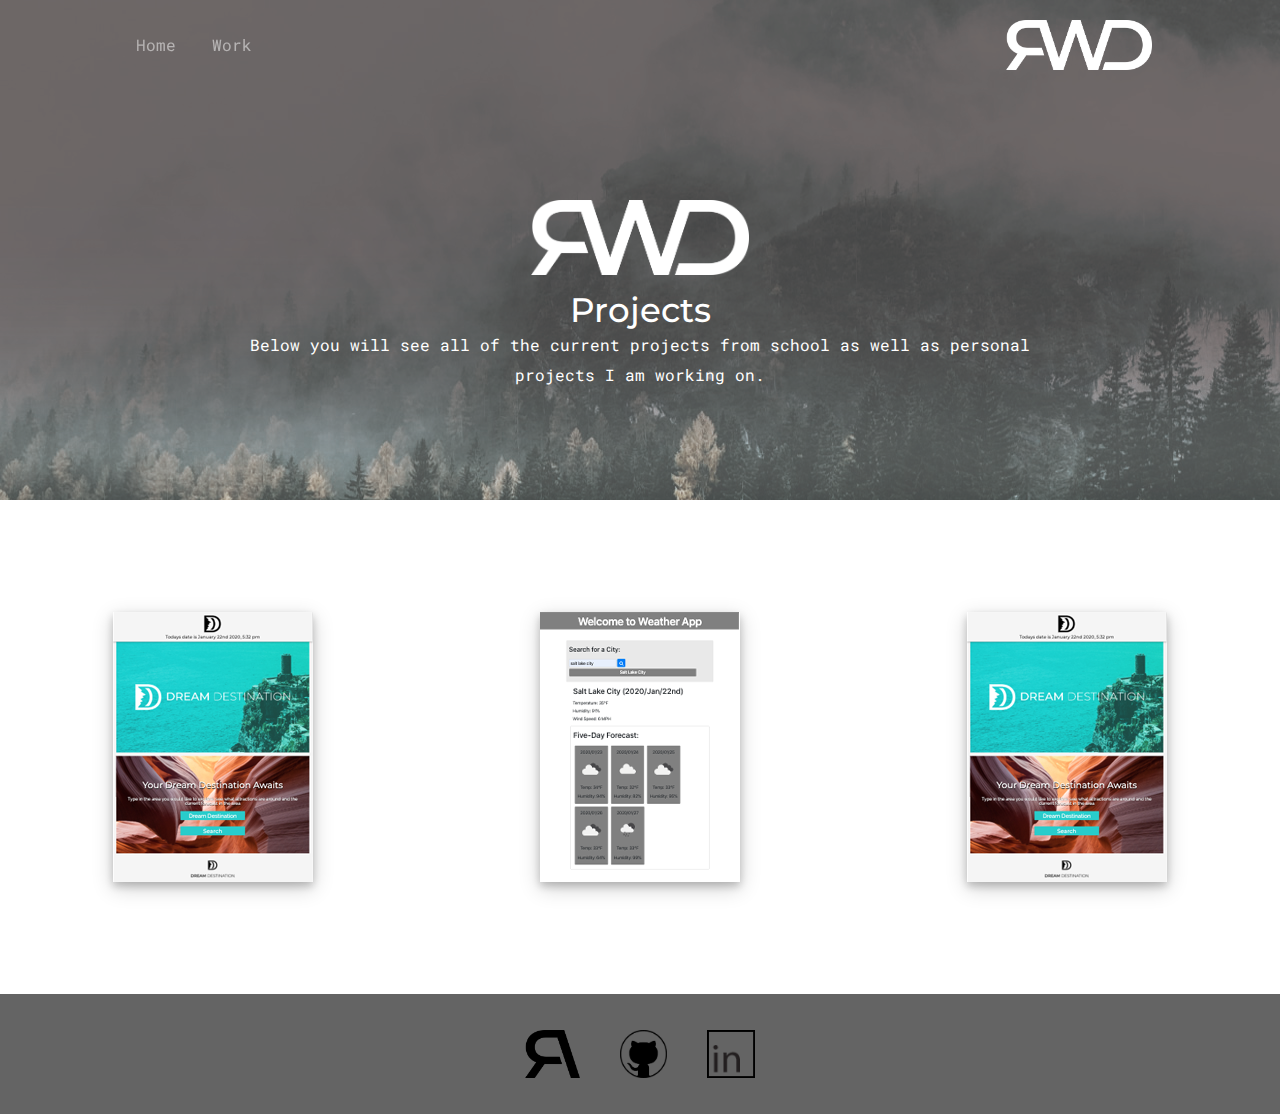
==== projects.html @ 768cb28b "added styles to projects page just need to like the projects" ====
<!DOCTYPE html>
<html lang="en">

<head>
    <meta charset="UTF-8">
    <meta name="viewport" content="width=device-width, initial-scale=1.0">
    <meta http-equiv="X-UA-Compatible" content="ie=edge">
    <title>Ruff Web Development</title>
    <!-- links for stylesheets -->
    <link href="https://fonts.googleapis.com/css?family=Montserrat:400,500,600,700|Roboto+Mono&display=swap"
        rel="stylesheet">
    <link rel="stylesheet" href="https://stackpath.bootstrapcdn.com/bootstrap/4.3.1/css/bootstrap.min.css"
        integrity="sha384-ggOyR0iXCbMQv3Xipma34MD+dH/1fQ784/j6cY/iJTQUOhcWr7x9JvoRxT2MZw1T" crossorigin="anonymous">
    <link rel="stylesheet" href="assets/styles/reset.css">
    <link rel="stylesheet" href="assets/styles/style.css">
    <!-- favcon -->
    <link rel="icon" type="image/png" href="assets/images/favcon-b.png">
</head>

<body>

    <nav class="navbar navbar-expand-lg">

        <button class="navbar-toggler" type="button" data-toggle="collapse" data-target="#navbarNavAltMarkup"
            aria-controls="navbarNavAltMarkup" aria-expanded="false" aria-label="Toggle navigation">
            <img class="burger" src="assets/images/burger-w.png" alt="">
        </button>
        <div class="collapse navbar-collapse" id="navbarNavAltMarkup">
            <div class="navbar-nav">
                <a class="tabs nav-item nav-link " href="index.html">Home</a>
                <a class="tabs nav-item nav-link link-two active" href="projects.html">Work<span
                        class="sr-only">(current)</span></a>
            </div>
        </div>
        <a class="navbar-brand" href="index.html"><img class="nav-logo" src="assets/images/main-w-logo.png" alt=""></a>

    </nav>
    <!-- main container -->
    <main class="bd-maasthead" id="content">
        <div class="contain">

            <!-- main landing -->
            <div class="row landing">

                <div class="col-md-12  project-summary">
                    <img class="projects-logo" src="/assets/images/main-w-logo.png" alt="logo">
                    <h2>Projects</h2>
                    <p>Below you will see all of the current projects from school as well as personal projects I am
                        working on.</p>
                </div>
            </div>
            <div class="row projects">
                <a href="#" class="pro-image img-1">
                    <div class="overlay">
                        <p class="overlay-text">Dream Destination</p>
                    </div>
                </a>
                <a href="#" class="pro-image img-2">
                    <div class="overlay">
                        <p class="overlay-text">Weather App</p>
                    </div>
                </a>
                <a href="#" class="pro-image img-3">
                    <div class="overlay">
                        <p class="overlay-text">Code Quiz</p>
                    </div>
                </a>
            </div>
        </div>

        <!-- footer -->
        <footer class="footer row">
            <div class="col-md-12 foot-icons">
                <img class="icons" src="assets/images/logo-big.png" alt="Ruff web development logo">
                <a class="icons" target="_blank" href="https://github.com/Ruffmantom"><img style="height: 100%;"
                        src="assets/images/github.png"></a>
                <!-- github -->
                <a class="icons" target="_blank" href="https://linkedin.com/in/tom-ruff-098330a3"><img
                        style="height: 100%;" src="assets/images/linkedin-icon.png"></a>
                <!-- Linked in -->
            </div>

        </footer>

        </div>
    </main>










    <!-- js file links -->
    <script src="https://code.jquery.com/jquery-3.3.1.slim.min.js"
        integrity="sha384-q8i/X+965DzO0rT7abK41JStQIAqVgRVzpbzo5smXKp4YfRvH+8abtTE1Pi6jizo"
        crossorigin="anonymous"></script>
    <script src="https://cdnjs.cloudflare.com/ajax/libs/popper.js/1.14.7/umd/popper.min.js"
        integrity="sha384-UO2eT0CpHqdSJQ6hJty5KVphtPhzWj9WO1clHTMGa3JDZwrnQq4sF86dIHNDz0W1"
        crossorigin="anonymous"></script>
    <script src="https://stackpath.bootstrapcdn.com/bootstrap/4.3.1/js/bootstrap.min.js"
        integrity="sha384-JjSmVgyd0p3pXB1rRibZUAYoIIy6OrQ6VrjIEaFf/nJGzIxFDsf4x0xIM+B07jRM"
        crossorigin="anonymous"></script>
    <!-- jquery script -->
    <script src="https://code.jquery.com/jquery-3.4.1.min.js"
        integrity="sha256-CSXorXvZcTkaix6Yvo6HppcZGetbYMGWSFlBw8HfCJo=" crossorigin="anonymous"></script>
    <!-- my js -->
    <script src='index.js'></script>
</body>

</html>
---- assets/styles/style.css ----
/* 
fonts
font-family: 'Montserrat', sans-serif;
font-family: 'Roboto Mono', monospace;
*/

/* body and html settings */
html{
    background-color: rgb(109,103,102);
}
h1, h2, h3, h4{
    font-family: 'Montserrat', sans-serif;
    font-weight: 500;
}
h1{
    font-size: 40px;
}
h2{
    font-size: 34px;
}
h3{
    font-size: 28px;
}
p{
    font-family: 'Roboto Mono', monospace; 
}
/* navbar */
a{
    text-decoration: none;
    color: rgba(255, 255, 255, 0.5);
    font-family: 'Roboto Mono', monospace;
}
a:hover{
    color: whitesmoke;
}
.navbar{
    height: 90px;
    padding:  0 10%;
    position: fixed;
    top: 0;
    width: 100%;
    /* border-bottom: 1px solid rgba(255, 255, 255, 0.24); */
    z-index: 100;
    color: white;
}
.navbar-brand{
    height: 100%;
    padding: 20px 0;
    margin: auto;
}
.nav-logo{
    height: 100%;
    margin: auto;
}
.link-two{
    margin-left: 20px;
}
.burger{
    height: 100%;
}
.btn-icon{
    height: 70%;
    /* background-color: rgba(100, 100, 100, 0.795); */
}
.navbar-toggler{
    border: none;
    padding: 2px;
}

/* landing */

.landing{
    background-image: url("../images/backdrop.jpg");
    background-size: cover;
    height: 500px;
    padding:200px 7rem;
}
.welcome{
    padding: 20px ;
    color: white;
    line-height: 30px;
}
.title{
    margin-bottom: 20px;
}
.snippet {
    margin-bottom: 20px;
    font-family: 'Roboto Mono', monospace;
}
button{
    font-family: 'Roboto Mono', monospace;
}
@media only screen and (max-width: 1000px){
    .nav-logo{
        display: none;
    }
    .hide-small{
        display: none;
    }
    .welcome{
        width: 90%;
        text-align: center;
    }
    .resume{
        width: 60%;
    }
    .landing{
        padding:200px 0;
        display: flex;
        justify-content: center;
    }
    .link-two{
        margin-top: 0;
        margin-left: 0;
    }
    .navbar{
        height: auto;
        width: 100%;
        padding: 20px 30px;
    }
    .tabs{
        margin-top: 10px;
    }

}
/* section */
p{
    line-height: 30px;  
}
.about-me{
    width: 100%;
    padding: 5rem 9rem;
}
.w-i-d {
    text-align: center;
    display: flex;
    flex-direction: column;
    margin-bottom: 5rem;
}
.card-container{
    display: flex;
    justify-content:center;
    background-image: url('../images/adventure-atmosphere-conifer-conifers-418831.jpg');
    background-repeat: no-repeat;
    background-position: center;
    background-attachment: fixed;
    height: 700px;
}

.card{
    display: flex;
    flex-direction: column;
    padding: 20px 25px !important;
    width: 22%;
    margin: auto 25px;
    border: none;
    height: 70%;
}
@media only screen and (max-width: 1291px){
    .card{
        padding: 15px 19px !important;
        width: 26%;
        margin: auto 25px;
    }
}

.connect-btn{
    /* margin-top: 20px; */
    width: 90%;
    margin: 0 auto;
}
.card-snippet{
    margin-bottom: 20px;
}
/* footer */
footer{
    height: 120px;
    background-color: rgba(100, 100, 100);
    display: flex;
    width: 100%;
}
.foot-icons{ /* div */
    height: 100%;
    display: flex;
    padding: auto 7rem;
    justify-content: center;
}
.icons{
    height: 40%;
    width: auto;
    margin: auto 20px;
}
.row{
    margin: 0;
}
/* ------------------- PROJECTS PAGE ----------------------------- */
.project-summary{
    color: white;
    text-align: center;
    margin: auto;
    padding:  0 7rem;
    line-height: 40px;
}
.projects{
    margin: 7rem auto;
}
.projects-logo{
    height: 75px;
    width: auto;
}
.pro-image{
    background-repeat: no-repeat;
    height: 270px;
    width: 200px;
    margin: auto;
    box-shadow: 0 4px 8px 0 rgba(0, 0, 0, 0.2), 0 6px 20px 0 rgba(0, 0, 0, 0.19);
}
.img-1{
    background-image: url('../images/dd.png');
}
.img-2{
    background-image: url('../images/weather-app.png');
}
.img-3{
    background-image: url('../images/dd.png');
}
.overlay{
    /* position: absolute; */
    top: 0;
    bottom: 0;
    left: 0;
    right: 0;
    height: 100%;
    width: 100%;
    opacity: 0;
    transition: .5s ease;
    background-color: rgba(100, 100, 100, 0.795);
    z-index: 100;
    display: flex;
    flex-direction: column;
    justify-content: center;
    text-align: center;
}
.overlay-text{
    text-decoration: none;
    font-family: 'Montserrat', sans-serif;
    font-size: 25px;
    font-weight: 400;
}
.overlay:hover{
    cursor: pointer;
    opacity: 1;  
    
}

/* MOBILE SIZES */
@media only screen and (max-width: 1000px){
    .card{
        width: 40%;
        margin: 40px auto;
    }
    .card-container{
        display: block;
        height: 100%;
    }
}
@media only screen and (max-width: 698px){
    .card{
        width: 50%;

    }
    .about-me{
        padding:25px;
    }
    .landing{
        padding:100px 0;
        height: 400px;
    }
}
@media only screen and (max-width: 400px){
    .card{
        width: 80%;

    }
}
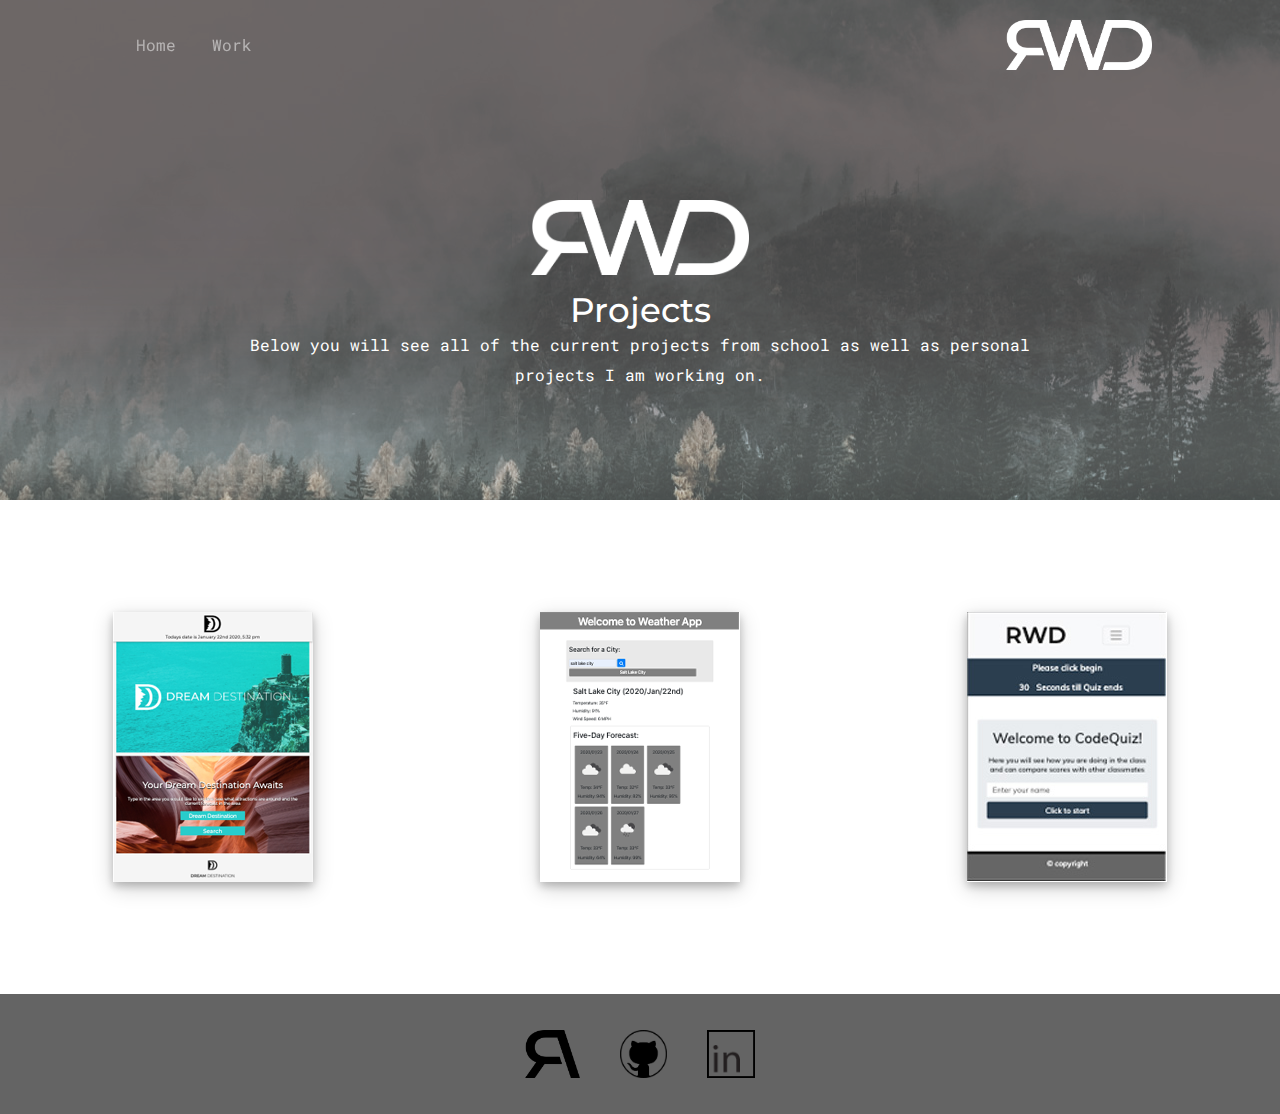
==== commit caad9ada: "added link for code quiz" ====
--- a/projects.html
+++ b/projects.html
@@ -43,8 +43,8 @@
             <div class="row landing">
 
                 <div class="col-md-12  project-summary">
-                    <img class="projects-logo" src="/assets/images/main-w-logo.png" alt="logo">
-                    <h2>Projects</h2>
+                    <img class="projects-logo" src="assets/images/main-w-logo.png" alt="logo">
+                    <h2 class="projects-title">Projects</h2>
                     <p>Below you will see all of the current projects from school as well as personal projects I am
                         working on.</p>
                 </div>
@@ -55,12 +55,13 @@
                         <p class="overlay-text">Dream Destination</p>
                     </div>
                 </a>
-                <a href="#" class="pro-image img-2">
+                <a href="#" class="pro-image img-2 space">
                     <div class="overlay">
                         <p class="overlay-text">Weather App</p>
                     </div>
                 </a>
-                <a href="#" class="pro-image img-3">
+                <a href="https://ruffmantom.github.io/CodeQuiz/index.html" target="_blank"
+                    class="pro-image img-3 space">
                     <div class="overlay">
                         <p class="overlay-text">Code Quiz</p>
                     </div>
--- a/assets/styles/style.css
+++ b/assets/styles/style.css
@@ -223,8 +223,9 @@
     background-image: url('../images/weather-app.png');
 }
 .img-3{
-    background-image: url('../images/dd.png');
-}
+    background-image: url('../images/code-quiz.jpg');
+}
+
 .overlay{
     /* position: absolute; */
     top: 0;
@@ -254,6 +255,7 @@
     
 }
 
+
 /* MOBILE SIZES */
 @media only screen and (max-width: 1000px){
     .card{
@@ -277,6 +279,24 @@
         padding:100px 0;
         height: 400px;
     }
+    /* project page */
+    .overlay{
+        display: none;
+    }
+    .space{
+        margin-top: 2rem;
+    }
+    .projects-logo{
+        height: 45px;
+        margin-bottom: 15px;
+    }
+    .project-summary{
+        padding:  0 1rem;   
+    }
+    .projects-title{
+        /* margin-bottom: 15px; */
+        font-size: 28px;
+    }
 }
 @media only screen and (max-width: 400px){
     .card{
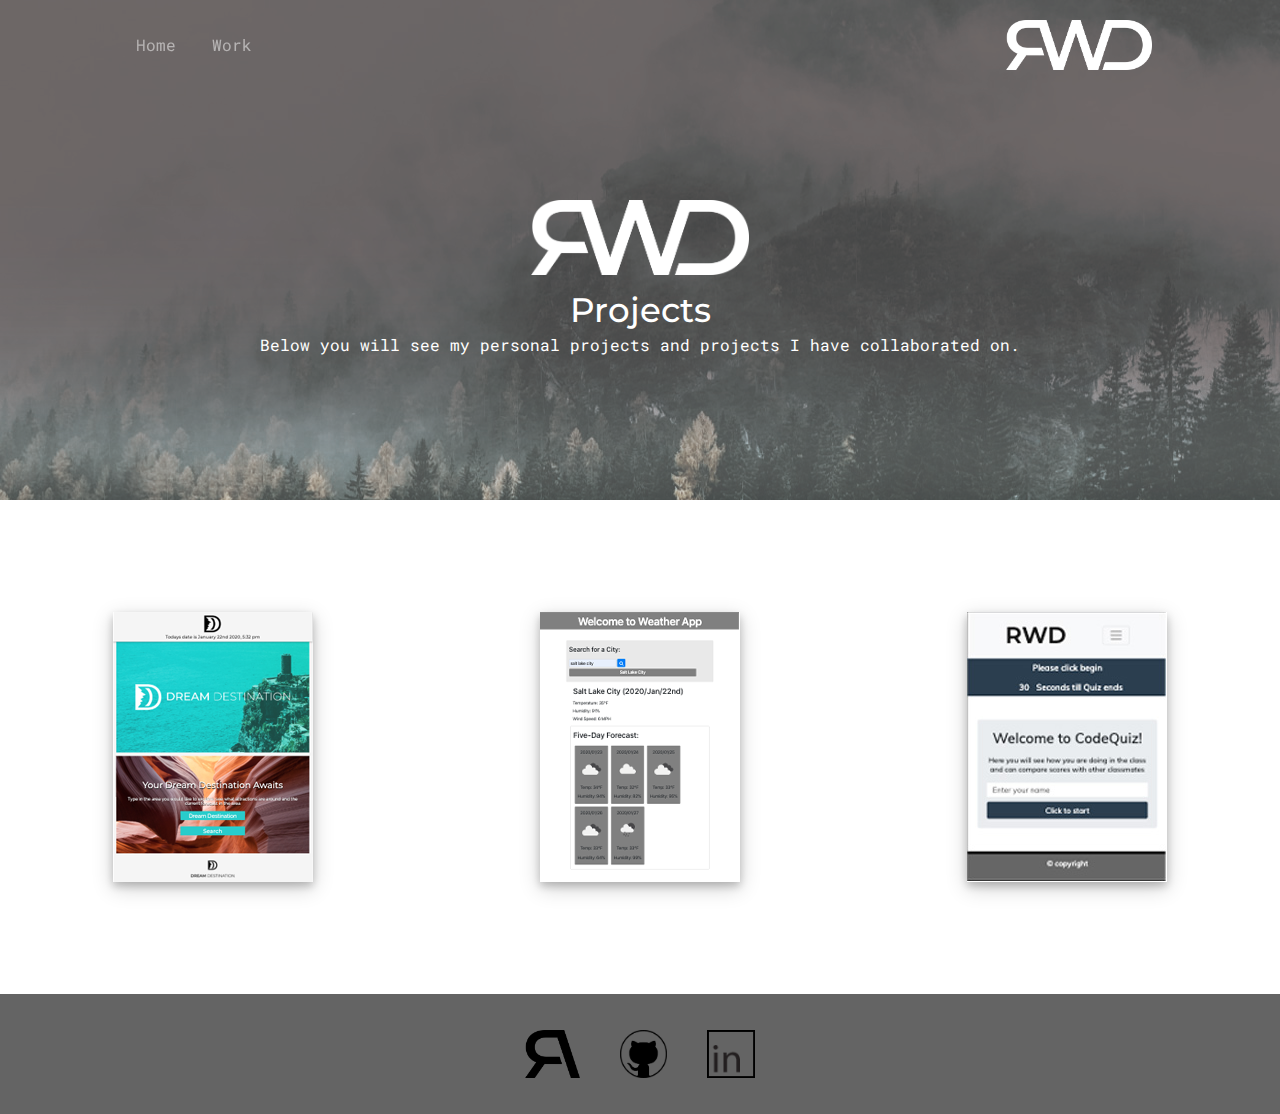
==== commit 73567030: "added grammar fixes" ====
--- a/projects.html
+++ b/projects.html
@@ -5,7 +5,7 @@
     <meta charset="UTF-8">
     <meta name="viewport" content="width=device-width, initial-scale=1.0">
     <meta http-equiv="X-UA-Compatible" content="ie=edge">
-    <title>Ruff Web Development</title>
+    <title>RWD Projects</title>
     <!-- links for stylesheets -->
     <link href="https://fonts.googleapis.com/css?family=Montserrat:400,500,600,700|Roboto+Mono&display=swap"
         rel="stylesheet">
@@ -45,17 +45,16 @@
                 <div class="col-md-12  project-summary">
                     <img class="projects-logo" src="assets/images/main-w-logo.png" alt="logo">
                     <h2 class="projects-title">Projects</h2>
-                    <p>Below you will see all of the current projects from school as well as personal projects I am
-                        working on.</p>
+                    <p>Below you will see my personal projects and projects I have collaborated on.</p>
                 </div>
             </div>
             <div class="row projects">
-                <a href="#" class="pro-image img-1">
+                <a href="https://ruffmantom.github.io/Group-project/" target="_blank" class="pro-image img-1">
                     <div class="overlay">
                         <p class="overlay-text">Dream Destination</p>
                     </div>
                 </a>
-                <a href="#" class="pro-image img-2 space">
+                <a href="https://ruffmantom.github.io/weather-app/" target="_blank" class="pro-image img-2 space">
                     <div class="overlay">
                         <p class="overlay-text">Weather App</p>
                     </div>
@@ -72,7 +71,8 @@
         <!-- footer -->
         <footer class="footer row">
             <div class="col-md-12 foot-icons">
-                <img class="icons" src="assets/images/logo-big.png" alt="Ruff web development logo">
+                <a class="icons" href="https://ruffmantom.github.io/2020-Portfolio/"><img style="height: 100%;"
+                        src="assets/images/logo-big.png" alt="Ruff web development logo"></a>
                 <a class="icons" target="_blank" href="https://github.com/Ruffmantom"><img style="height: 100%;"
                         src="assets/images/github.png"></a>
                 <!-- github -->
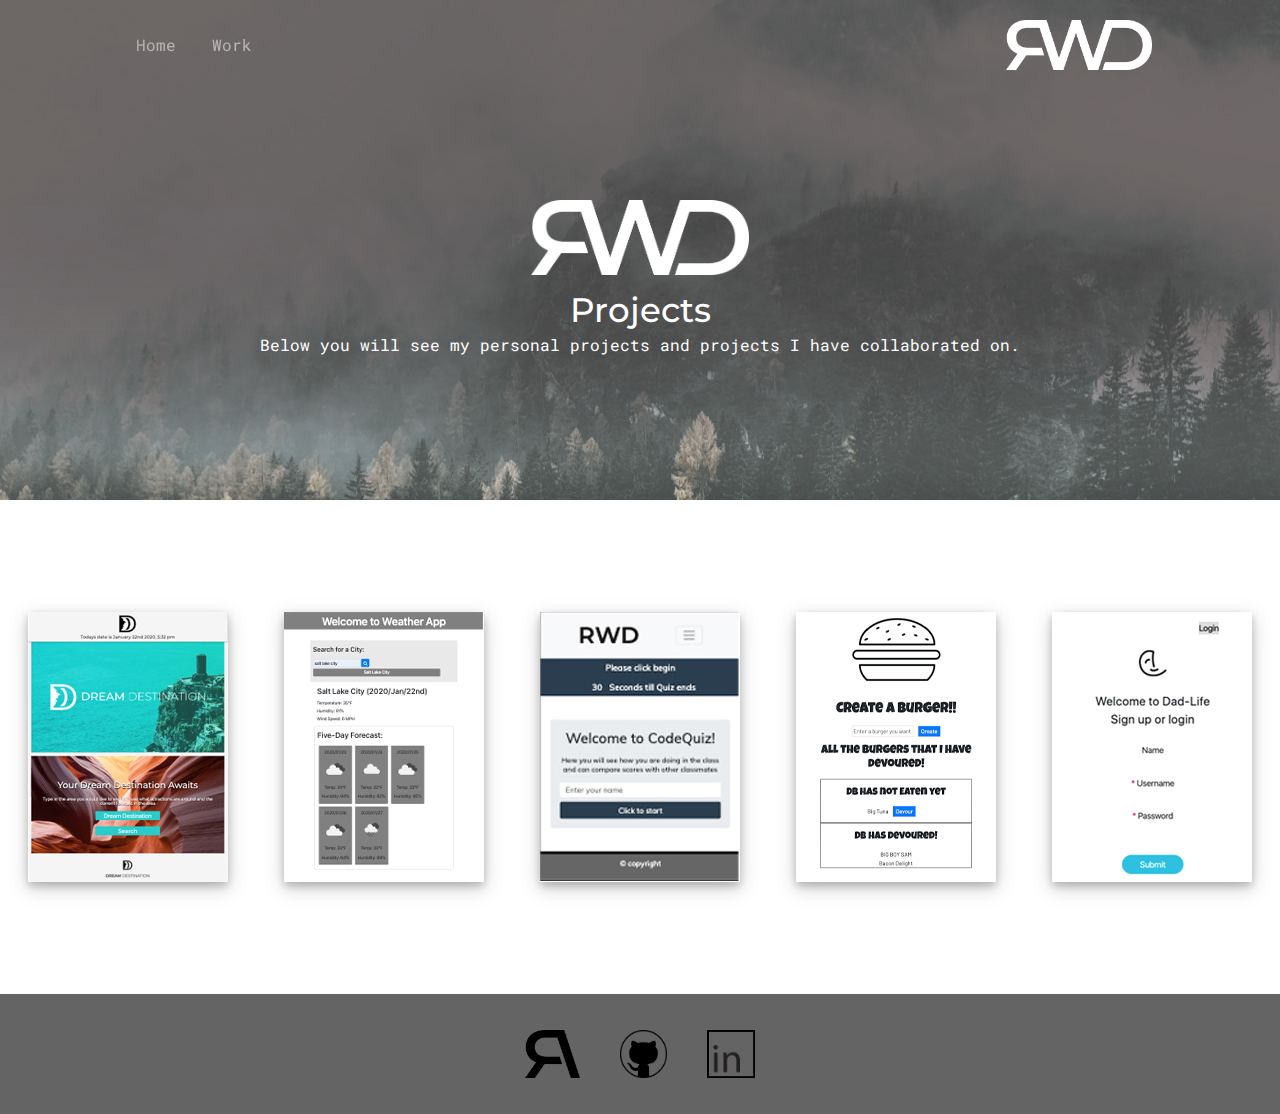
==== commit 18c95c3c: "added new projects for the project page" ====
--- a/projects.html
+++ b/projects.html
@@ -24,6 +24,7 @@
         <button class="navbar-toggler" type="button" data-toggle="collapse" data-target="#navbarNavAltMarkup"
             aria-controls="navbarNavAltMarkup" aria-expanded="false" aria-label="Toggle navigation">
             <img class="burger" src="assets/images/burger-w.png" alt="">
+            <img class="close" style="display: none;" src="assets/images/x-w.png" alt="">
         </button>
         <div class="collapse navbar-collapse" id="navbarNavAltMarkup">
             <div class="navbar-nav">
@@ -63,6 +64,16 @@
                     class="pro-image img-3 space">
                     <div class="overlay">
                         <p class="overlay-text">Code Quiz</p>
+                    </div>
+                </a>
+                <a href="https://pure-plateau-36747.herokuapp.com/" target="_blank" class="pro-image img-4 space">
+                    <div class="overlay">
+                        <p class="overlay-text">Eat A Burger</p>
+                    </div>
+                </a>
+                <a href="https://limitless-retreat-33624.herokuapp.com/" target="_blank" class="pro-image img-5 space">
+                    <div class="overlay">
+                        <p class="overlay-text">Dad-Life App</p>
                     </div>
                 </a>
             </div>
--- a/assets/styles/style.css
+++ b/assets/styles/style.css
@@ -44,6 +44,7 @@
     z-index: 100;
     color: white;
 }
+
 .navbar-brand{
     height: 100%;
     padding: 20px 0;
@@ -65,7 +66,7 @@
 }
 .navbar-toggler{
     border: none;
-    padding: 2px;
+    padding: 0px;
 }
 
 /* landing */
@@ -225,6 +226,12 @@
 .img-3{
     background-image: url('../images/code-quiz.jpg');
 }
+.img-4{
+    background-image: url('../images/eat-the-burger.png');
+}
+.img-5{
+    background-image: url('../images/dadLife.png');
+}
 
 .overlay{
     /* position: absolute; */
